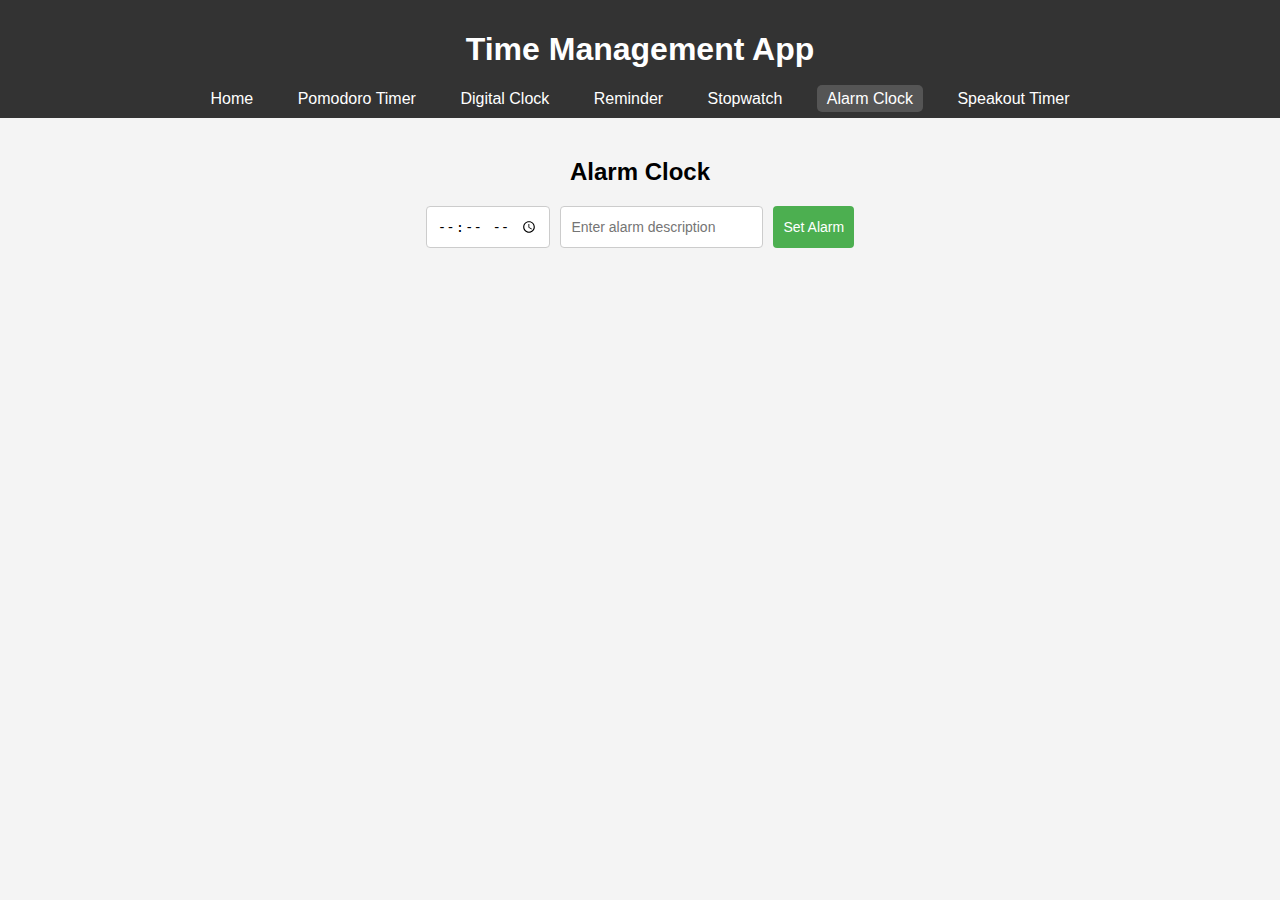
==== html/alarm.html @ 04af07a0 "Speakout Timer" ====
<!DOCTYPE html>
<html lang="en">
<head>
    <meta charset="UTF-8">
    <meta name="viewport" content="width=device-width, initial-scale=1.0">
    <title>Alarm Clock - Time Management App</title>
    <link rel="stylesheet" href="../css/alarm_style.css">
</head>
<body>
    <header>
        <h1>Time Management App</h1>
        <nav>
            <a href="../index.html">Home</a>
            <a href="pomodoro.html">Pomodoro Timer</a>
            <a href="digital_clock.html">Digital Clock</a>
            <a href="reminder.html">Reminder</a>
            <a href="stopwatch.html">Stopwatch</a>
            <a href="alarm.html" class="active">Alarm Clock</a>
            <a href="speakout.html">Speakout Timer</a>
        </nav>
    </header>

    <main>
        <h2>Alarm Clock</h2>
        <div class="alarm-container">
            <input type="time" id="alarm-time">
            <input type="text" id="alarm-description" placeholder="Enter alarm description">

            <button id="set-alarm">Set Alarm</button>
            <button id="stop-alarm" style="display: none;">Stop Alarm</button>
        </div>
        <ul id="alarm-list"></ul>
    </main>

    <script src="../js/alarm.js"></script>
</body>
</html>
---- css/alarm_style.css ----
body {
    font-family: Arial, sans-serif;
    margin: 0;
    padding: 0;
    text-align: center;
    background-color: #f4f4f4;
}

header {
    background-color: #333;
    color: white;
    padding: 10px 0;
}

nav a {
    margin: 0 10px;
    text-decoration: none;
    color: white;
    padding: 5px 10px;
    border-radius: 5px;
}

nav a:hover, nav a.active {
    background-color: #555;
}

main {
    padding: 20px;
}

h2 {
    margin-bottom: 20px;
}

.alarm-container {
    display: flex;
    justify-content: center;
    gap: 10px;
    margin-bottom: 20px;
}

.alarm-container input,
.alarm-container button {
    padding: 10px;
    font-size: 14px;
    border: 1px solid #ccc;
    border-radius: 4px;
}

.alarm-container button {
    background-color: #4CAF50;
    color: white;
    border: none;
    cursor: pointer;
}

.alarm-container button:hover {
    background-color: #45a049;
}

#alarm-list {
    list-style: none;
    padding: 0;
    max-width: 400px;
    margin: 0 auto;
    text-align: left;
}

#alarm-list li {
    background: #f9f9f9;
    padding: 5px 10px;
    margin: 5px 0;
    border: 1px solid #ccc;
    border-radius: 4px;
}
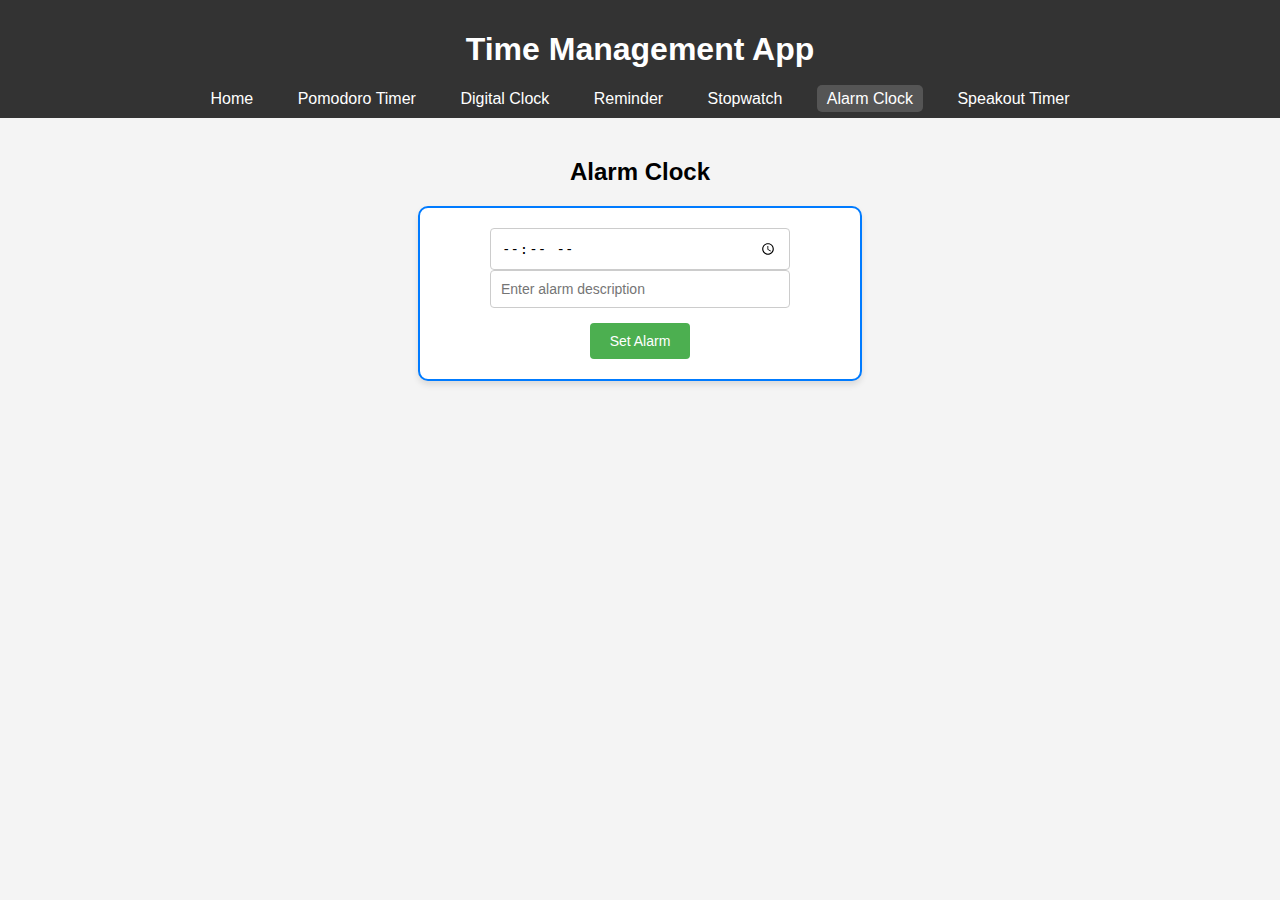
==== commit 68926e66: "Fixed Style" ====
--- a/html/alarm.html
+++ b/html/alarm.html
@@ -23,11 +23,14 @@
     <main>
         <h2>Alarm Clock</h2>
         <div class="alarm-container">
-            <input type="time" id="alarm-time">
-            <input type="text" id="alarm-description" placeholder="Enter alarm description">
-
-            <button id="set-alarm">Set Alarm</button>
-            <button id="stop-alarm" style="display: none;">Stop Alarm</button>
+            <div class="alarm-inputs">
+                <input type="time" id="alarm-time">
+                <input type="text" id="alarm-description" placeholder="Enter alarm description">
+            </div>
+            <div class="alarm-buttons">
+                <button id="set-alarm">Set Alarm</button>
+                <button id="stop-alarm" style="display: none;">Stop Alarm</button>
+            </div>
         </div>
         <ul id="alarm-list"></ul>
     </main>
--- a/css/alarm_style.css
+++ b/css/alarm_style.css
@@ -34,27 +34,42 @@
 
 .alarm-container {
     display: flex;
-    justify-content: center;
-    gap: 10px;
-    margin-bottom: 20px;
+    flex-direction: column;
+    align-items: center;
+    gap: 15px;
+    border: 2px solid #007BFF;
+    border-radius: 10px;
+    padding: 20px;
+    background-color: #fff;
+    max-width: 400px;
+    margin: 0 auto;
+    box-shadow: 0 4px 6px rgba(0, 0, 0, 0.1);
 }
 
-.alarm-container input,
-.alarm-container button {
+.alarm-inputs input {
     padding: 10px;
     font-size: 14px;
     border: 1px solid #ccc;
     border-radius: 4px;
+    width: 100%;
+    max-width: 300px;
+    box-sizing: border-box;
 }
 
-.alarm-container button {
+.alarm-buttons button {
+    padding: 10px 20px;
+    font-size: 14px;
+    border: none;
+    border-radius: 4px;
+    cursor: pointer;
     background-color: #4CAF50;
     color: white;
-    border: none;
-    cursor: pointer;
+    width: 100%;
+    max-width: 200px;
+    box-sizing: border-box;
 }
 
-.alarm-container button:hover {
+.alarm-buttons button:hover {
     background-color: #45a049;
 }
 
@@ -62,7 +77,7 @@
     list-style: none;
     padding: 0;
     max-width: 400px;
-    margin: 0 auto;
+    margin: 20px auto 0;
     text-align: left;
 }
 
